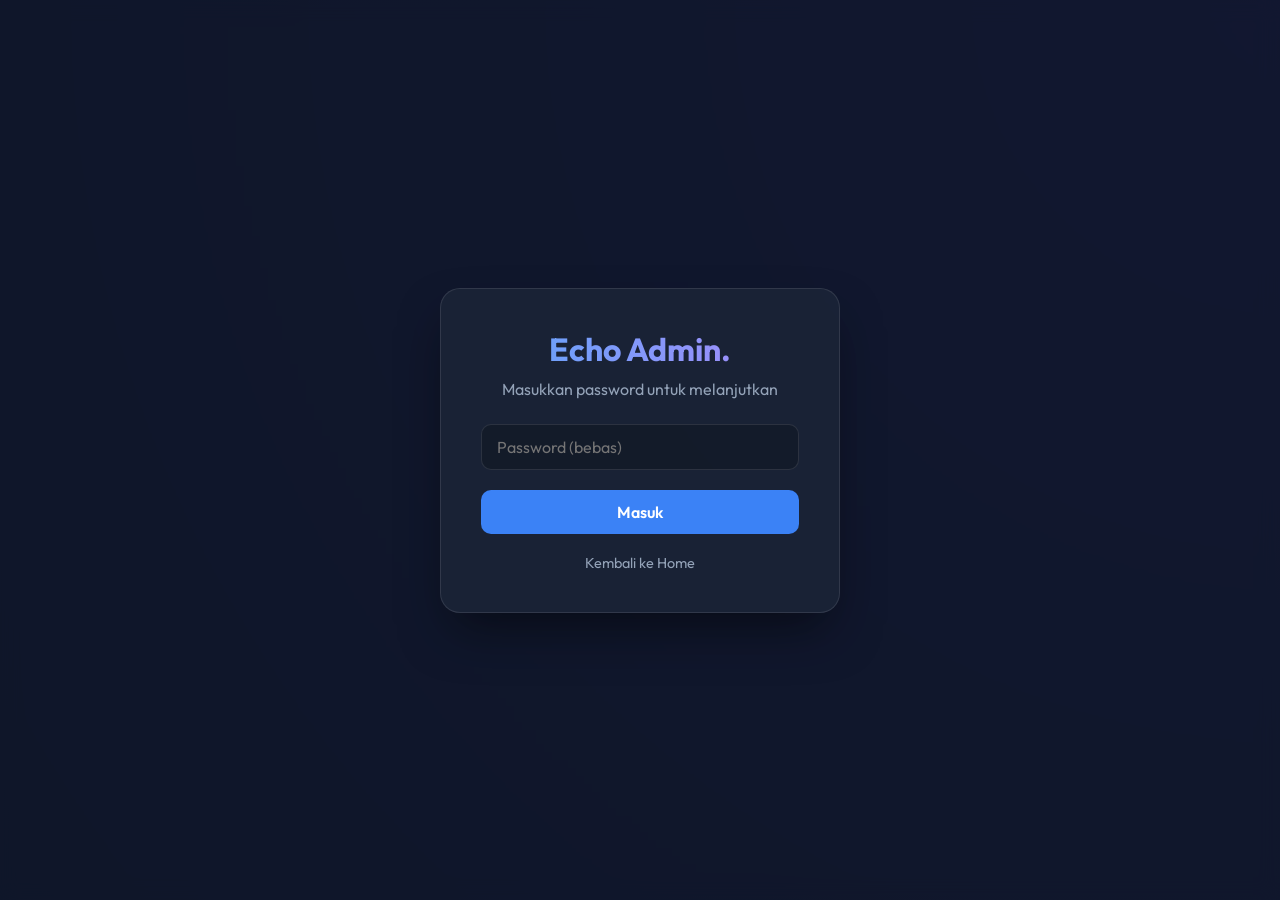
==== admin.html @ 2670cdc5 "feat: implement admin dashboard with authentication overlay and management interface" ====
<!DOCTYPE html>
<html lang="id">
<head>
    <meta charset="UTF-8">
    <meta name="viewport" content="width=device-width, initial-scale=1.0">
    <title>Echo Admin Dashboard</title>
    <link href="https://fonts.googleapis.com/css2?family=Outfit:wght@300;400;600;800&display=swap" rel="stylesheet">
    <link href="https://unpkg.com/aos@2.3.1/dist/aos.css" rel="stylesheet">
    <link rel="stylesheet" href="admin.css">
</head>
<body>

    <!-- Overlay Login -->
    <div id="login-overlay" class="login-overlay">
        <div class="login-card" data-aos="zoom-in">
            <h2>Echo Admin.</h2>
            <p>Masukkan password untuk melanjutkan</p>
            <input type="password" id="admin-password" placeholder="Password (bebas)">
            <button id="login-btn">Masuk</button>
            <p id="login-error" style="color: #ff4757; font-size: 12px; margin-top: 10px; display: none;">Password salah!</p>
            <a href="index.html" class="back-link">Kembali ke Home</a>
        </div>
    </div>

    <!-- Dashboard Container -->
    <div id="dashboard" class="dashboard-container" style="display: none;">
        
        <!-- Sidebar -->
        <aside class="sidebar">
            <div class="sidebar-brand">Echo<span>.</span></div>
            <ul class="nav-menu">
                <li class="active" data-tab="timeline-tab">Garis Waktu</li>
                <li data-tab="messages-tab">Kata Bocah</li>
                <li data-tab="gallery-tab">Memo / Galeri</li>
                <li data-tab="video-tab">Video</li>
            </ul>
            <div class="sidebar-bottom">
                <a href="index.html" class="logout-btn">← Kembali Web</a>
            </div>
        </aside>

        <!-- Main Content -->
        <main class="main-content">
            <header class="topbar">
                <h1>Dashboard Admin</h1>
                <div class="user-info">
                    Admin <a href="index.html" style="margin-left: 8px; color: #fca5a5; text-decoration: none; font-size: 0.8rem; font-weight: 600;">[Keluar]</a>
                </div>
            </header>

            <div class="content-wrapper">
                
                <!-- TIMELINE SECTION -->
                <section id="timeline-tab" class="tab-content active" data-aos="fade-up">
                    <div class="section-header">
                        <h2>Manajemen Garis Waktu</h2>
                        <button class="btn-primary" id="btn-add-timeline">+ Tambah Data</button>
                    </div>
                    
                    <div class="table-container">
                        <table id="timeline-table">
                            <thead>
                                <tr>
                                    <th>No</th>
                                    <th>Tahun</th>
                                    <th>Deskripsi</th>
                                    <th>Aksi</th>
                                </tr>
                            </thead>
                            <tbody>
                                <!-- Dimuat via JS -->
                            </tbody>
                        </table>
                    </div>
                </section>

                <!-- MESSAGES SECTION -->
                <section id="messages-tab" class="tab-content" style="display: none;">
                    <div class="section-header">
                        <h2>Manajemen Kata Bocah</h2>
                        <button class="btn-primary" id="btn-add-message">+ Tambah Data</button>
                    </div>
                    
                    <div class="table-container">
                        <table id="messages-table">
                            <thead>
                                <tr>
                                    <th>No</th>
                                    <th>Nama</th>
                                    <th>Pesan</th>
                                    <th>Aksi</th>
                                </tr>
                            </thead>
                            <tbody>
                                <!-- Dimuat via JS -->
                            </tbody>
                        </table>
                    </div>
                </section>

                <!-- GALLERY SECTION -->
                <section id="gallery-tab" class="tab-content" style="display: none;">
                    <div class="section-header">
                        <h2>Manajemen Memo / Galeri</h2>
                        <button class="btn-primary" id="btn-add-gallery">+ Tambah Foto</button>
                    </div>
                    
                    <div class="table-container">
                        <table id="gallery-table">
                            <thead>
                                <tr>
                                    <th>No</th>
                                    <th>Preview / URL</th>
                                    <th>Aksi</th>
                                </tr>
                            </thead>
                            <tbody>
                                <!-- Dimuat via JS -->
                            </tbody>
                        </table>
                    </div>
                </section>

                <!-- VIDEO SECTION -->
                <section id="video-tab" class="tab-content" style="display: none;">
                    <div class="section-header">
                        <h2>Manajemen Video</h2>
                        <button class="btn-primary" id="btn-add-video">+ Tambah Video</button>
                    </div>
                    
                    <div class="table-container">
                        <table id="video-table">
                            <thead>
                                <tr>
                                    <th>No</th>
                                    <th>Preview / URL</th>
                                    <th>Aksi</th>
                                </tr>
                            </thead>
                            <tbody>
                                <!-- Dimuat via JS -->
                            </tbody>
                        </table>
                    </div>
                </section>

            </div>
        </main>
    </div>

    <!-- Modals -->
    <!-- Modal Timeline -->
    <div id="modal-timeline" class="modal">
        <div class="modal-content">
            <h3 id="modal-timeline-title">Tambah Garis Waktu</h3>
            <input type="hidden" id="timeline-index">
            <div class="form-group">
                <label>Tahun</label>
                <input type="text" id="timeline-year" placeholder="Contoh: 2025">
            </div>
            <div class="form-group">
                <label>Deskripsi</label>
                <textarea id="timeline-desc" rows="3" placeholder="Masukkan cerita..."></textarea>
            </div>
            <div class="modal-actions">
                <button class="btn-secondary" id="btn-cancel-timeline">Batal</button>
                <button class="btn-primary" id="btn-save-timeline">Simpan</button>
            </div>
        </div>
    </div>

    <!-- Modal Message -->
    <div id="modal-message" class="modal">
        <div class="modal-content">
            <h3 id="modal-message-title">Tambah Pesan</h3>
            <input type="hidden" id="message-index">
            <div class="form-group">
                <label>Nama Pengirim</label>
                <input type="text" id="message-name" placeholder="Contoh: Budi">
            </div>
            <div class="form-group">
                <label>Isi Pesan</label>
                <textarea id="message-text" rows="3" placeholder="Masukkan pesan..."></textarea>
            </div>
            <div class="modal-actions">
                <button class="btn-secondary" id="btn-cancel-message">Batal</button>
                <button class="btn-primary" id="btn-save-message">Simpan</button>
            </div>
        </div>
    </div>

    <!-- Modal Gallery -->
    <div id="modal-gallery" class="modal">
        <div class="modal-content">
            <h3 id="modal-gallery-title">Tambah Foto</h3>
            <input type="hidden" id="gallery-index">
            <div class="form-group">
                <label>Upload File Foto (Otomatis disimpan di browser)</label>
                <input type="file" id="gallery-file" accept="image/*">
            </div>
            <div class="form-group">
                <label>Atau ketik Path / URL Foto (Manual)</label>
                <input type="text" id="gallery-url" placeholder="Contoh: foto/1.JPG atau https://...">
                <small style="color:#94a3b8; font-size: 12px;">*Jika sudah upload file, ini boleh dikosongkan.</small>
            </div>
            <div class="modal-actions">
                <button class="btn-secondary" id="btn-cancel-gallery">Batal</button>
                <button class="btn-primary" id="btn-save-gallery">Simpan</button>
            </div>
        </div>
    </div>

    <!-- Modal Video -->
    <div id="modal-video" class="modal">
        <div class="modal-content">
            <h3 id="modal-video-title">Tambah Video</h3>
            <input type="hidden" id="video-index">
            <div class="form-group">
                <label>Upload File Video (Perhatian: Max ~2MB)</label>
                <input type="file" id="video-file" accept="video/*">
            </div>
            <div class="form-group">
                <label>Atau ketik Path / URL Video (Disarankan untuk video besar)</label>
                <input type="text" id="video-url" placeholder="Contoh: video/1.mp4 atau https://...">
                <small style="color:#94a3b8; font-size: 12px;">*Jika video terlalu besar, disarankan ketik manual.</small>
            </div>
            <div class="modal-actions">
                <button class="btn-secondary" id="btn-cancel-video">Batal</button>
                <button class="btn-primary" id="btn-save-video">Simpan</button>
            </div>
        </div>
    </div>

    <script src="https://unpkg.com/aos@2.3.1/dist/aos.js"></script>
    <script src="admin.js"></script>
</body>
</html>
---- admin.css ----
/* Reset & Variables */
:root {
    --bg-color: #0f172a; /* Dark slate */
    --surface-color: rgba(30, 41, 59, 0.7); /* Translucent slate */
    --surface-border: rgba(255, 255, 255, 0.1);
    --primary-color: #3b82f6; /* Blue */
    --primary-hover: #2563eb;
    --danger-color: #ef4444; /* Red */
    --danger-hover: #dc2626;
    --text-main: #f8fafc;
    --text-muted: #94a3b8;
    --font-family: 'Outfit', sans-serif;
    --transition: all 0.3s ease;
}

* {
    margin: 0;
    padding: 0;
    box-sizing: border-box;
    font-family: var(--font-family);
}

body {
    background-color: var(--bg-color);
    color: var(--text-main);
    min-height: 100vh;
    overflow-x: hidden;
    /* Optional: Subtle background pattern/gradient */
    background: radial-gradient(circle at top right, #1e1b4b, #0f172a);
}

/* Scrollbar */
::-webkit-scrollbar {
    width: 8px;
}
::-webkit-scrollbar-track {
    background: var(--bg-color);
}
::-webkit-scrollbar-thumb {
    background: var(--surface-color);
    border-radius: 4px;
}
::-webkit-scrollbar-thumb:hover {
    background: var(--text-muted);
}

/* =========================================
   LOGIN OVERLAY (Glassmorphism)
========================================= */
.login-overlay {
    position: fixed;
    top: 0; left: 0; width: 100%; height: 100%;
    background: rgba(15, 23, 42, 0.8);
    backdrop-filter: blur(10px);
    display: flex;
    align-items: center;
    justify-content: center;
    z-index: 1000;
}

.login-card {
    background: var(--surface-color);
    border: 1px solid var(--surface-border);
    padding: 40px;
    border-radius: 20px;
    width: 90%;
    max-width: 400px;
    text-align: center;
    box-shadow: 0 25px 50px -12px rgba(0, 0, 0, 0.5);
}

.login-card h2 {
    font-size: 2rem;
    margin-bottom: 10px;
    background: linear-gradient(to right, #60a5fa, #a78bfa);
    -webkit-background-clip: text;
    -webkit-text-fill-color: transparent;
}

.login-card p {
    color: var(--text-muted);
    margin-bottom: 25px;
}

.login-card input {
    width: 100%;
    padding: 12px 15px;
    background: rgba(0, 0, 0, 0.2);
    border: 1px solid var(--surface-border);
    border-radius: 10px;
    color: white;
    font-size: 1rem;
    margin-bottom: 20px;
    outline: none;
    transition: var(--transition);
}

.login-card input:focus {
    border-color: var(--primary-color);
    box-shadow: 0 0 0 3px rgba(59, 130, 246, 0.3);
}

.login-card button {
    width: 100%;
    padding: 12px;
    background: var(--primary-color);
    color: white;
    border: none;
    border-radius: 10px;
    font-size: 1rem;
    font-weight: 600;
    cursor: pointer;
    transition: var(--transition);
}

.login-card button:hover {
    background: var(--primary-hover);
}

.back-link {
    display: inline-block;
    margin-top: 20px;
    color: var(--text-muted);
    text-decoration: none;
    font-size: 0.9rem;
    transition: var(--transition);
}

.back-link:hover {
    color: white;
}

/* =========================================
   DASHBOARD LAYOUT
========================================= */
.dashboard-container {
    display: flex;
    height: 100vh;
}

/* Sidebar */
.sidebar {
    width: 260px;
    background: rgba(15, 23, 42, 0.9);
    border-right: 1px solid var(--surface-border);
    display: flex;
    flex-direction: column;
    backdrop-filter: blur(20px);
}

.sidebar-brand {
    padding: 30px 20px;
    font-size: 1.8rem;
    font-weight: 800;
    letter-spacing: 1px;
}
.sidebar-brand span {
    color: var(--primary-color);
}

.nav-menu {
    list-style: none;
    flex: 1;
    padding: 0 15px;
}

.nav-menu li {
    padding: 15px 20px;
    margin-bottom: 10px;
    border-radius: 12px;
    cursor: pointer;
    color: var(--text-muted);
    font-weight: 500;
    transition: var(--transition);
}

.nav-menu li:hover, .nav-menu li.active {
    background: rgba(255, 255, 255, 0.05);
    color: white;
}
.nav-menu li.active {
    border-left: 4px solid var(--primary-color);
}

.sidebar-bottom {
    padding: 20px;
}

.logout-btn {
    display: block;
    text-align: center;
    padding: 12px;
    background: rgba(255, 255, 255, 0.05);
    color: var(--text-muted);
    text-decoration: none;
    border-radius: 10px;
    transition: var(--transition);
}
.logout-btn:hover {
    background: rgba(239, 68, 68, 0.2);
    color: #fca5a5;
}

/* Main Content */
.main-content {
    flex: 1;
    display: flex;
    flex-direction: column;
    overflow: hidden; /* handle scroll inside content */
}

.topbar {
    height: 80px;
    padding: 0 40px;
    display: flex;
    align-items: center;
    justify-content: space-between;
    border-bottom: 1px solid var(--surface-border);
    background: rgba(15, 23, 42, 0.5);
    backdrop-filter: blur(10px);
}

.topbar h1 {
    font-size: 1.5rem;
    font-weight: 600;
}

.user-info {
    background: var(--surface-color);
    padding: 8px 15px;
    border-radius: 20px;
    font-size: 0.9rem;
    border: 1px solid var(--surface-border);
}

.content-wrapper {
    flex: 1;
    padding: 40px;
    overflow-y: auto;
}

.section-header {
    display: flex;
    justify-content: space-between;
    align-items: center;
    margin-bottom: 30px;
}

/* Buttons */
.btn-primary {
    background: var(--primary-color);
    color: white;
    border: none;
    padding: 10px 20px;
    border-radius: 8px;
    cursor: pointer;
    font-weight: 600;
    transition: var(--transition);
}
.btn-primary:hover {
    background: var(--primary-hover);
    box-shadow: 0 4px 12px rgba(59, 130, 246, 0.4);
}

.btn-secondary {
    background: transparent;
    color: var(--text-muted);
    border: 1px solid var(--text-muted);
    padding: 10px 20px;
    border-radius: 8px;
    cursor: pointer;
    font-weight: 600;
    transition: var(--transition);
}
.btn-secondary:hover {
    color: white;
    border-color: white;
    background: rgba(255, 255, 255, 0.1);
}

.btn-edit, .btn-delete {
    padding: 6px 12px;
    border: none;
    border-radius: 6px;
    cursor: pointer;
    font-size: 0.85rem;
    font-weight: 600;
    margin-right: 5px;
    transition: var(--transition);
}

.btn-edit {
    background: rgba(59, 130, 246, 0.2);
    color: #93c5fd;
}
.btn-edit:hover {
    background: rgba(59, 130, 246, 0.4);
}

.btn-delete {
    background: rgba(239, 68, 68, 0.2);
    color: #fca5a5;
}
.btn-delete:hover {
    background: rgba(239, 68, 68, 0.4);
}


/* Tables */
.table-container {
    background: var(--surface-color);
    border: 1px solid var(--surface-border);
    border-radius: 16px;
    overflow-x: auto;
}

table {
    width: 100%;
    border-collapse: collapse;
}

th, td {
    padding: 15px 20px;
    text-align: left;
    border-bottom: 1px solid var(--surface-border);
}

th {
    background: rgba(0, 0, 0, 0.2);
    font-weight: 600;
    color: var(--text-muted);
    font-size: 0.9rem;
    text-transform: uppercase;
    letter-spacing: 0.5px;
}

td {
    color: var(--text-main);
    font-size: 0.95rem;
}

tbody tr:hover {
    background: rgba(255, 255, 255, 0.03);
}

/* =========================================
   MODALS
========================================= */
.modal {
    display: none; 
    position: fixed;
    top: 0; left: 0; width: 100%; height: 100%;
    background: rgba(0, 0, 0, 0.7);
    backdrop-filter: blur(5px);
    z-index: 2000;
    align-items: center;
    justify-content: center;
    opacity: 0;
    transition: opacity 0.3s ease;
}

.modal.show {
    display: flex;
    opacity: 1;
}

.modal-content {
    background: #1e293b;
    border: 1px solid var(--surface-border);
    padding: 30px;
    border-radius: 16px;
    width: 90%;
    max-width: 500px;
    transform: scale(0.9);
    transition: transform 0.3s ease;
}

.modal.show .modal-content {
    transform: scale(1);
}

.modal-content h3 {
    margin-bottom: 20px;
    font-size: 1.4rem;
}

.form-group {
    margin-bottom: 20px;
}

.form-group label {
    display: block;
    margin-bottom: 8px;
    color: var(--text-muted);
    font-size: 0.9rem;
}

.form-group input, .form-group textarea {
    width: 100%;
    padding: 12px;
    background: rgba(0, 0, 0, 0.2);
    border: 1px solid var(--surface-border);
    border-radius: 8px;
    color: white;
    font-family: inherit;
    font-size: 1rem;
    outline: none;
    transition: var(--transition);
}

.form-group input:focus, .form-group textarea:focus {
    border-color: var(--primary-color);
}

.modal-actions {
    display: flex;
    justify-content: flex-end;
    gap: 10px;
    margin-top: 30px;
}

/* Responsive */
@media (max-width: 768px) {
    .dashboard-container {
        flex-direction: column;
    }
    .sidebar {
        width: 100%;
        height: auto;
        border-right: none;
        border-bottom: 1px solid var(--surface-border);
    }
    .nav-menu {
        display: flex;
        overflow-x: auto;
        padding: 10px 20px;
        margin-bottom: 0;
        scrollbar-width: none; /* Firefox */
    }
    .nav-menu::-webkit-scrollbar {
        display: none; /* Chrome Safari */
    }
    .nav-menu li {
        margin-bottom: 0;
        margin-right: 10px;
        white-space: nowrap;
        padding: 10px 15px;
        font-size: 0.9rem;
    }
    .sidebar-bottom {
        display: none;
    }
    .topbar {
        height: 70px;
        padding: 0 20px;
    }
    .topbar h1 {
        font-size: 1.2rem;
    }
    .content-wrapper {
        padding: 20px;
    }
    .section-header {
        flex-direction: column;
        align-items: flex-start;
        gap: 15px;
    }
    .modal-content {
        padding: 20px;
    }
}
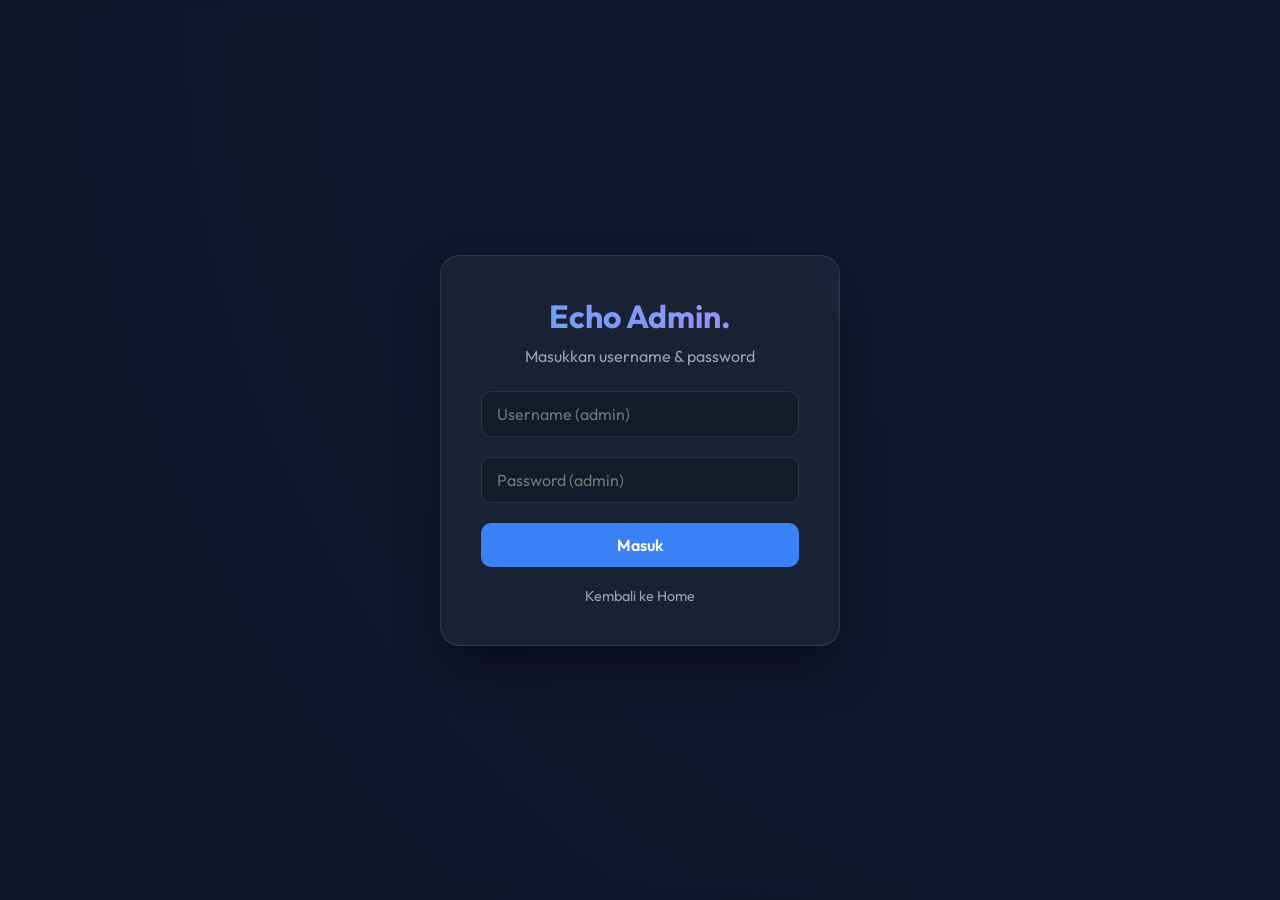
==== commit 0805a07e: "feat: implement username-based admin authentication and add admin portal link to navigation menu" ====
--- a/admin.html
+++ b/admin.html
@@ -14,10 +14,11 @@
     <div id="login-overlay" class="login-overlay">
         <div class="login-card" data-aos="zoom-in">
             <h2>Echo Admin.</h2>
-            <p>Masukkan password untuk melanjutkan</p>
-            <input type="password" id="admin-password" placeholder="Password (bebas)">
+            <p>Masukkan username & password</p>
+            <input type="text" id="admin-username" placeholder="Username (admin)">
+            <input type="password" id="admin-password" placeholder="Password (admin)">
             <button id="login-btn">Masuk</button>
-            <p id="login-error" style="color: #ff4757; font-size: 12px; margin-top: 10px; display: none;">Password salah!</p>
+            <p id="login-error" style="color: #ff4757; font-size: 12px; margin-top: 10px; display: none;">Username atau Password salah!</p>
             <a href="index.html" class="back-link">Kembali ke Home</a>
         </div>
     </div>
